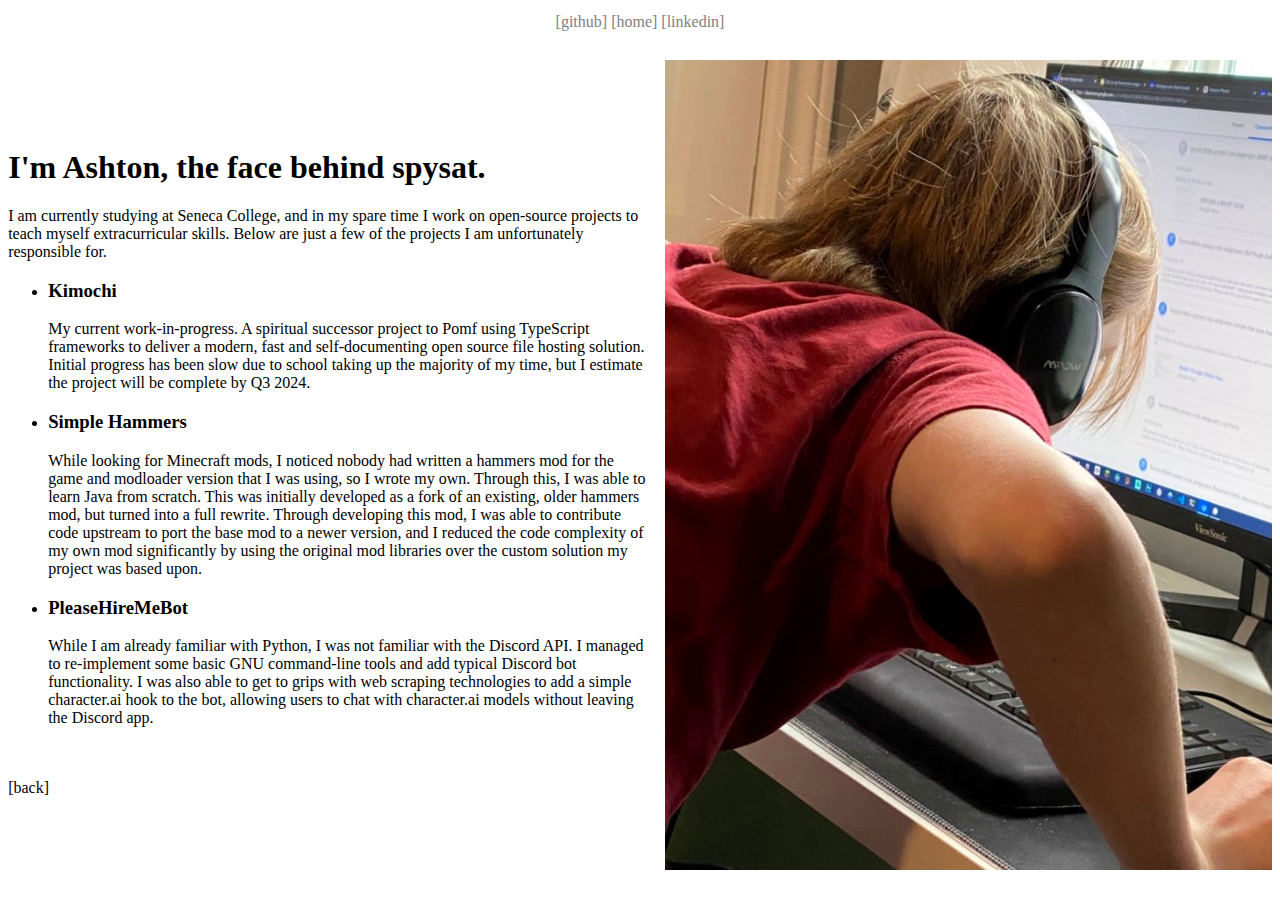
==== about.html @ 57f98df4 "Initial commit for spysat.net" ====
<!DOCTYPE html>
<html lang="en">
<head>
    <meta charset="UTF-8">
    <meta name="viewport" content="width=device-width, initial-scale=1.0">
    <title>spysat | about me.</title>
    <link rel="stylesheet" href="about.css">
    <script src="page_loader.js"></script>
</head>
<body>
        <div class="container">
            <nav>
                <a href="https://github.com/ashtonqlb">[github]</a>
                <a onClick="loadMainPage();">[home]</a>
                <a href="https://www.linkedin.com/in/ashtonqlb/">[linkedin]</a>
            </nav>
            <div class="content">
                <div class="text">
                    <h1>I'm Ashton, the face behind spysat.</h1>
                    <p>I am currently studying at Seneca College, and in my spare time I work on open-source projects to teach myself extracurricular skills. Below are just a few of the projects I am unfortunately responsible for.</p>
                    <div id="projects">
                        <ul>
                            <li>
                                <h3>Kimochi</h3>
                                <p>My current work-in-progress. A spiritual successor project to Pomf using TypeScript frameworks to deliver a modern, fast and self-documenting open source file hosting solution. Initial progress has been slow due to school taking up the majority of my time, but I estimate the project will be complete by Q3 2024.                                </p>
                            </li>
                            <li>
                                <h3>Simple Hammers</h3>
                                <p>
                                    While looking for Minecraft mods, I noticed nobody had written a hammers mod for the game and modloader version that I was using, so I wrote my own. Through this, I was able to learn Java from scratch. This was initially developed as a fork of an existing, older hammers mod, but turned into a full rewrite. Through developing this mod, I was able to contribute code upstream to port the base mod to a newer version, and I reduced the code complexity of my own mod significantly by using the original mod libraries over the custom solution my project was based upon.
                                </p>
                            </li>
                            <li>
                                <h3>PleaseHireMeBot</h3>
                                <p>While I am already familiar with Python, I was not familiar with the Discord API. I managed to re-implement some basic GNU command-line tools and add typical Discord bot functionality. 
                                    I was also able to get to grips with web scraping technologies to add a simple character.ai hook to the bot, allowing users to chat with character.ai models without leaving the Discord app.</p>
                            </li>
                        </ul>
                    </div>
                    <br></br>
                    <div class="back">
                        <a onClick="loadMainPage();">[back]</a>
                    </div>
                </div>

                <div class="image">
                    <img src="assets/hard_at_work.jpeg" alt="A picture of me bent over my desk in an awkward position. I am looking at a web dashboard for proprietary database software." title="Hard at work.">
                </div>
            </div>
     
        </div>
</body>
</html>
---- about.css ----
body {
    font-family: "Palatino Linotype", "Book Antiqua", Palatino, serif;
    margin: 0;
    padding: 0;
}

nav {
padding-top: 1%;
padding-bottom: 0;
text-align: center; /* Justify-align nav elements */
text-align-last: center; /* For cross-browser compatibility */
}

nav a {
color: grey; /* Set the default color of the links to grey */
text-decoration: none; /* Remove underlines from links */
transition: color 0.3s; /* Smooth transition for color change */
}

nav a:hover {
    color: black; /* Change the color of links to white on hover */
}

.container {
    display: flex;
    flex-direction: column;
    align-items: center;
    justify-content: space-between;
    height: 100vh;
    padding: 0px;
}

.content {
    flex-grow: 1;
    display: flex;
    align-items: center;
    justify-content: space-around;
}
.text {
    max-width: 50%;
}
.image {
    max-width: 50%;
    height: 90vh; /* Set height to 100% of the viewport height */
    overflow: hidden; /* Hide any overflow content beyond the viewport */
}

.image img {
    height: 100%; /* Set the height of the image to 100% of its container */
    width: auto; /* Ensure the width adjusts proportionally */
    object-fit: cover; /* Scale the image while maintaining its aspect ratio */
}

.back{
    padding-bottom: 1%;
}

footer {
    text-align: center;
    padding: 20px;
}

@media (max-width: 768px) {
    .container {
        width: 100%
    }

    .content {
        flex-direction: column;
        padding: 0px;
    }

    .text {
        text-align: left; /* Set text alignment to left on mobile */
        padding: 0; /* Reduce padding to 0 on mobile */
    }

    .projects {
        list-style: none;
        list-style-type: none;
    }

    .image,
    .back {
        display: none;
    }
}
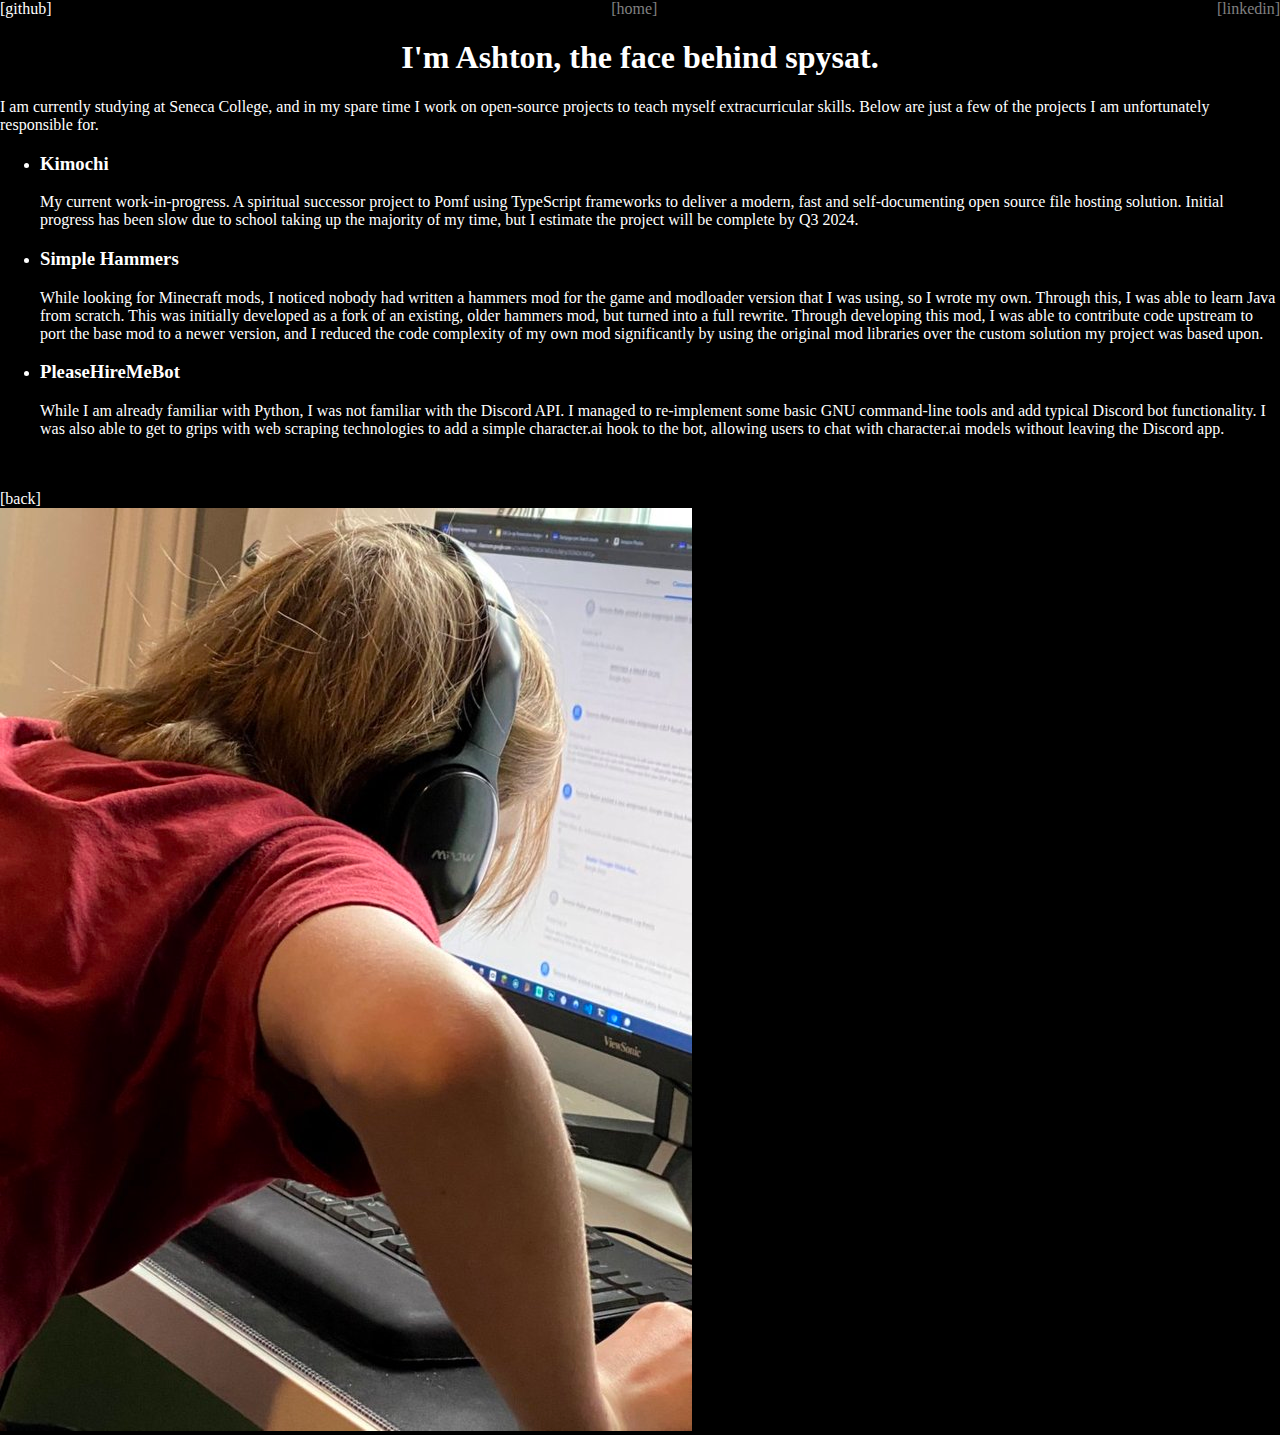
==== commit 68e8ccc1: "again" ====
--- a/about.html
+++ b/about.html
@@ -1,11 +1,30 @@
 <!DOCTYPE html>
 <html lang="en">
 <head>
-    <meta charset="UTF-8">
-    <meta name="viewport" content="width=device-width, initial-scale=1.0">
-    <title>spysat | about me.</title>
-    <link rel="stylesheet" href="about.css">
-    <script src="page_loader.js"></script>
+<!-- HTML Meta Tags -->
+<title>spysat.</title>
+<meta name="description" content="Spysat is Ashton Lunken">
+
+<!-- Facebook Meta Tags -->
+<meta property="og:url" content="https://spysat.net">
+<meta property="og:type" content="website">
+<meta property="og:title" content="spysat.">
+<meta property="og:description" content="Spysat is Ashton Lunken">
+<meta property="og:image" content="https://opengraph.b-cdn.net/production/documents/0bce2044-7931-43f7-a3ce-7cfbbf4e57e4.jpg?token=21f7EHfnocOe8le_BLO5FhSAGT1--1735mB9kfnQxic&height=923&width=692&expires=33248097608">
+
+<!-- Twitter Meta Tags -->
+<meta name="twitter:card" content="summary_large_image">
+<meta property="twitter:domain" content="spysat-net.pages.dev">
+<meta property="twitter:url" content="https://spysat.net">
+<meta name="twitter:title" content="spysat.">
+<meta name="twitter:description" content="Spysat is Ashton Lunken">
+<meta name="twitter:image" content="https://opengraph.b-cdn.net/production/documents/0bce2044-7931-43f7-a3ce-7cfbbf4e57e4.jpg?token=21f7EHfnocOe8le_BLO5FhSAGT1--1735mB9kfnQxic&height=923&width=692&expires=33248097608">
+
+
+<title>spysat.</title>
+<link rel="stylesheet" href="main.css">
+<link rel="icon" href="assets/spysatnet.ico">
+<script src="page_loader.js"></script>
 </head>
 <body>
         <div class="container">
--- a/main.css
+++ b/main.css
@@ -0,0 +1,43 @@
+html, body {
+    height: 100%;
+    font-family: "Palatino Linotype", "Book Antiqua", Palatino, serif;
+}
+
+html {
+    display: table;
+    margin: auto;
+}
+
+body {
+    display: table-cell;
+    vertical-align: middle;
+    background: #000;
+    color: #fff;
+}
+
+h1 {
+    text-align: center; /* Center-align h1 elements */
+}
+
+nav {
+    text-align: justify; /* Justify-align nav elements */
+    text-align-last: justify; /* For cross-browser compatibility */
+    
+}
+
+nav a {
+    color: grey; /* Set the default color of the links to grey */
+    text-decoration: none; /* Remove underlines from links */
+    transition: color 0.3s; /* Smooth transition for color change */
+}
+
+nav a:hover {
+    color: white; /* Change the color of links to white on hover */
+}
+
+footer {
+    position: fixed;
+    bottom: 0;
+    padding: 10px;
+    text-align: center;
+}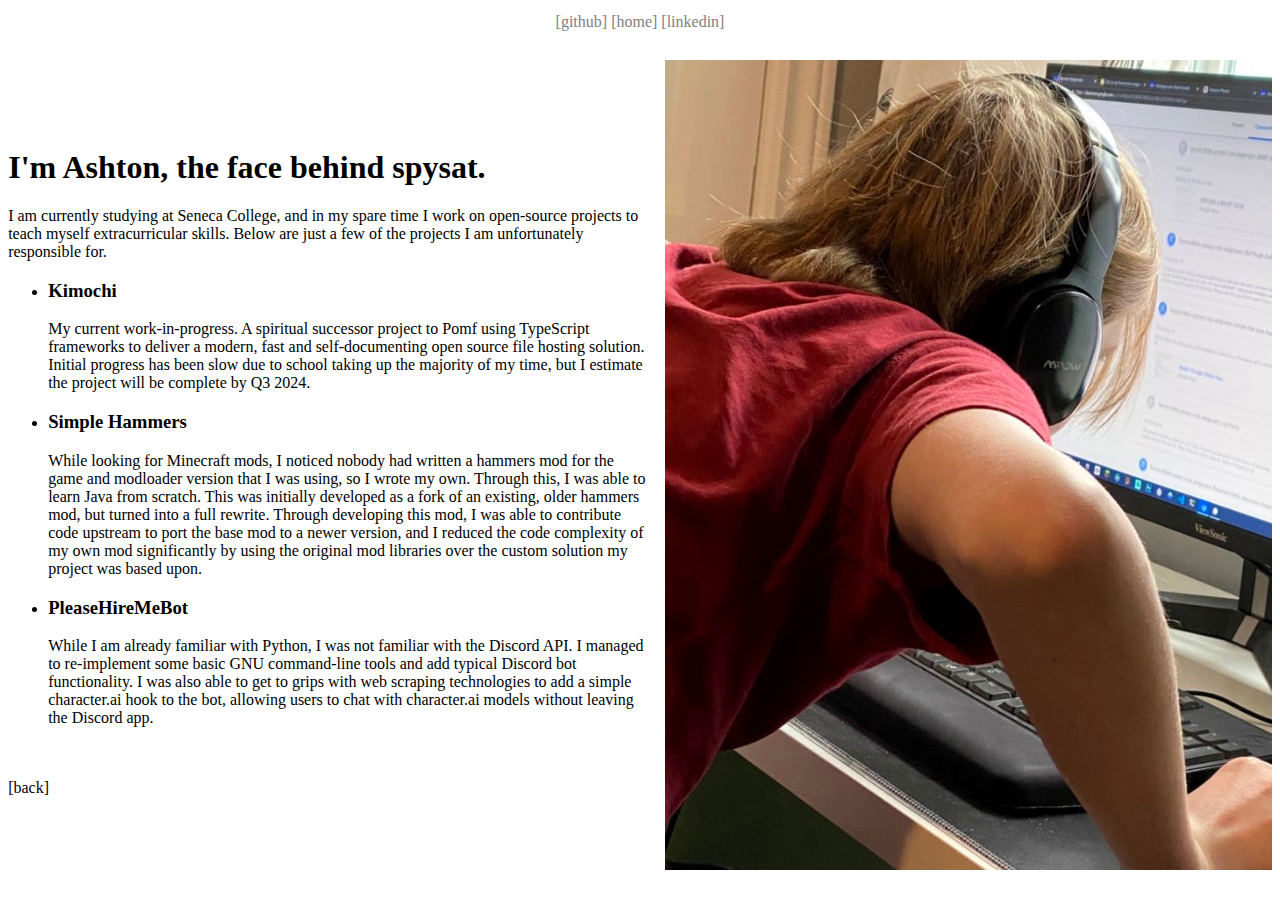
==== commit b7a3d768: "Woopsie 2" ====
--- a/about.html
+++ b/about.html
@@ -19,10 +19,8 @@
 <meta name="twitter:title" content="spysat.">
 <meta name="twitter:description" content="Spysat is Ashton Lunken">
 <meta name="twitter:image" content="https://opengraph.b-cdn.net/production/documents/0bce2044-7931-43f7-a3ce-7cfbbf4e57e4.jpg?token=21f7EHfnocOe8le_BLO5FhSAGT1--1735mB9kfnQxic&height=923&width=692&expires=33248097608">
-
-
 <title>spysat.</title>
-<link rel="stylesheet" href="main.css">
+<link rel="stylesheet" href="about.css">
 <link rel="icon" href="assets/spysatnet.ico">
 <script src="page_loader.js"></script>
 </head>
--- a/about.css
+++ b/about.css
@@ -0,0 +1,87 @@
+body {
+    font-family: "Palatino Linotype", "Book Antiqua", Palatino, serif;
+    margin: 0;
+    padding: 0;
+}
+
+nav {
+padding-top: 1%;
+padding-bottom: 0;
+text-align: center; /* Justify-align nav elements */
+text-align-last: center; /* For cross-browser compatibility */
+}
+
+nav a {
+color: grey; /* Set the default color of the links to grey */
+text-decoration: none; /* Remove underlines from links */
+transition: color 0.3s; /* Smooth transition for color change */
+}
+
+nav a:hover {
+    color: black; /* Change the color of links to white on hover */
+}
+
+.container {
+    display: flex;
+    flex-direction: column;
+    align-items: center;
+    justify-content: space-between;
+    height: 100vh;
+    padding: 0px;
+}
+
+.content {
+    flex-grow: 1;
+    display: flex;
+    align-items: center;
+    justify-content: space-around;
+}
+.text {
+    max-width: 50%;
+}
+.image {
+    max-width: 50%;
+    height: 90vh; /* Set height to 100% of the viewport height */
+    overflow: hidden; /* Hide any overflow content beyond the viewport */
+}
+
+.image img {
+    height: 100%; /* Set the height of the image to 100% of its container */
+    width: auto; /* Ensure the width adjusts proportionally */
+    object-fit: cover; /* Scale the image while maintaining its aspect ratio */
+}
+
+.back{
+    padding-bottom: 1%;
+}
+
+footer {
+    text-align: center;
+    padding: 20px;
+}
+
+@media (max-width: 768px) {
+    .container {
+        width: 100%
+    }
+
+    .content {
+        flex-direction: column;
+        padding: 0px;
+    }
+
+    .text {
+        text-align: left; /* Set text alignment to left on mobile */
+        padding: 0; /* Reduce padding to 0 on mobile */
+    }
+
+    .projects {
+        list-style: none;
+        list-style-type: none;
+    }
+
+    .image,
+    .back {
+        display: none;
+    }
+}